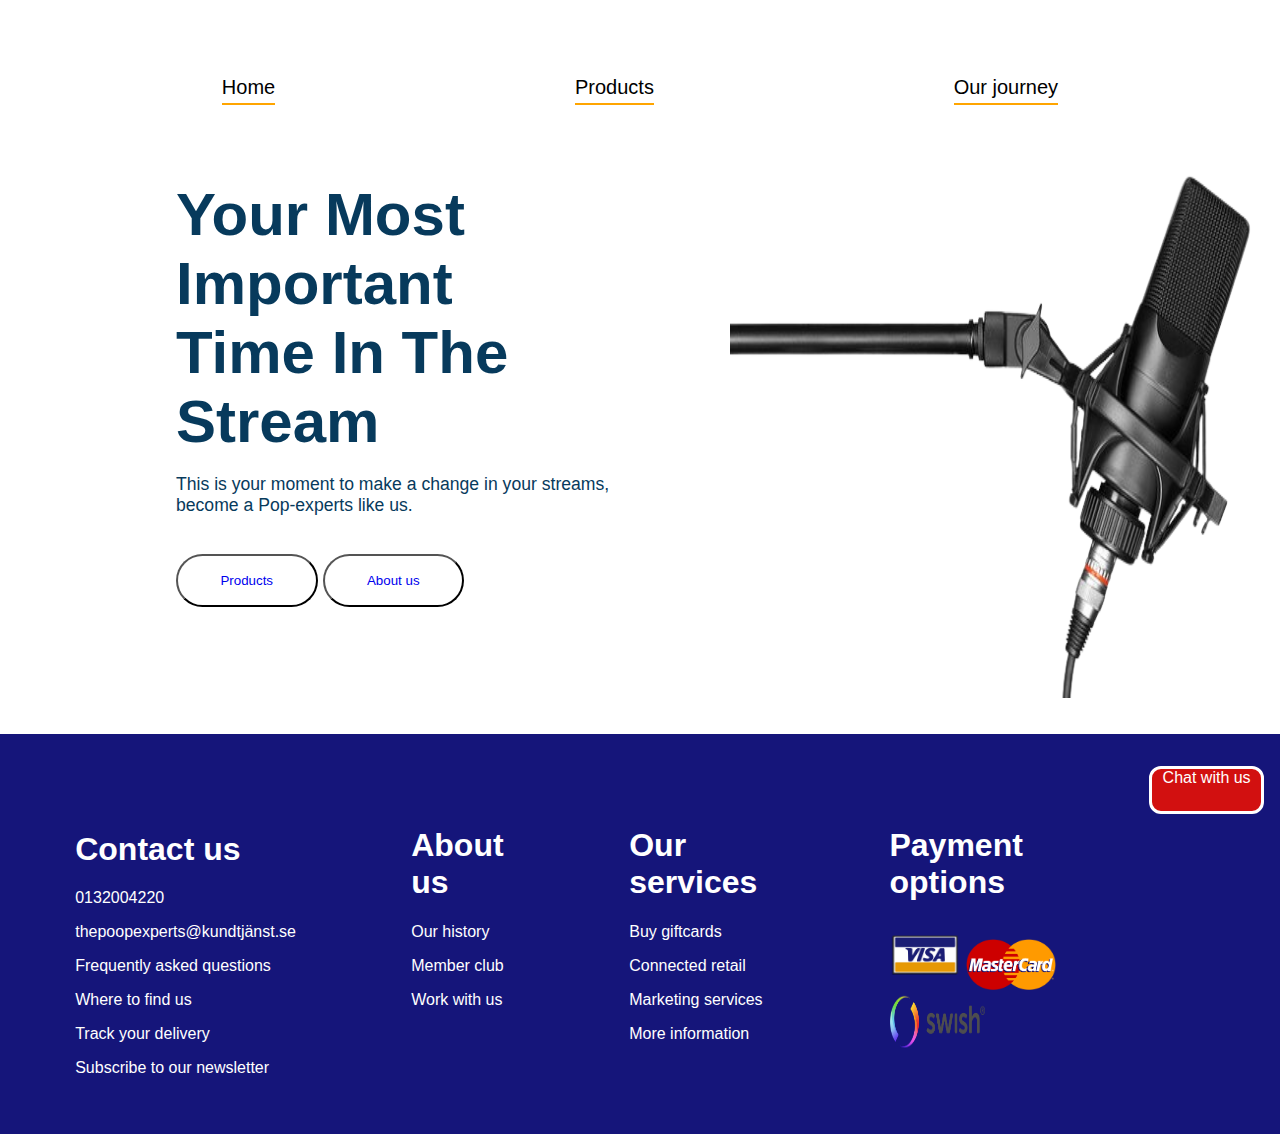
==== index.html @ d526c3e5 "translated project to english/organized the project" ====
<!DOCTYPE html>
<html lang="en">
	<head>
		<meta charset="UTF-8" />
		<meta name="viewport" content="width=device-width, initial-scale=1.0" />
		<title>Document</title>
		<link rel="stylesheet" href="style.css" />
		<link rel="stylesheet" href="nav.css" />
		<link rel="stylesheet" href="homepage.css" />
	</head>
	<body>
		<header>
			<nav>
				<div class="nav-container">
					<div><a href="index.html">Home</a></div>
					<div><a href="./productPage/index.html">Products</a></div>
					<div><a href="./aboutUs/aboutus.html">Our journey</a></div>
				</div>
			</nav>
		</header>
		<main class="homepage">
			<div class="left-container">
				<h1>
					Your Most Important<br />Time In The <span id="Bathroom">Stream</span>
				</h1>
				<p id="undertext-title">
					This is your moment to make a change in your streams,<br />
					become a <span id="Bathroom">Pop-experts</span> like us.
				</p>
				<div class="main-container">
					<div class="button-container">
						<button>
							<a href="./productPage/index.html" style="text-decoration: none"
								>Products</a
							>
						</button>
						<button>
							<a href="./aboutUs/aboutus.html" style="text-decoration: none"
								>About us</a
							>
						</button>
					</div>
				</div>
			</div>
			<div class="right-container">
				<img src="images/micsPNG.png" alt="" />
			</div>
		</main>
		<footer>
			<section class="first">
				<h1>Contact us</h1>
				<p>0132004220</p>
				<p>thepoopexperts@kundtjänst.se</p>
				<p>Frequently asked questions</p>
				<p>Where to find us</p>
				<p>Track your delivery</p>
				<p>Subscribe to our newsletter</p>
			</section>

			<section class="second">
				<h1>About us</h1>
				<p>Our history</p>
				<p>Member club</p>
				<p>Work with us</p>
			</section>

			<section class="third">
				<h1>Our services</h1>
				<p>Buy giftcards</p>
				<p>Connected retail</p>
				<p>Marketing services</p>
				<p>More information</p>
			</section>

			<section class="four">
				<h1>Payment options</h1>
				<img class="visa" src="../images/visa-2623015_640.png" alt="visa" />
				<img
					class="master"
					src="../images/MasterCard_Logo.svg.png"
					alt="master"
				/>
				<img
					class="swish"
					src="../images/Swish_Logo_Secondary_RGB.png"
					alt="swish"
				/>
			</section>

			<section>
				<div class="chatt">Chat with us</div>
			</section>
		</footer>
	</body>
</html>
---- style.css ----
/* Här börjar footer */

footer {
    background-color: #15157a;
    color: #ffffff;
    width: 100%; /* Full width */
    height: 25em;
    display: flex;
    justify-content: space-between; 
    box-sizing: border-box; 
    padding: 1em; 
    margin: 0; 
}


.first{
	margin: 2.2em;
	padding: 1.5em;


}
.first > p:hover{
	text-decoration: underline;
	
}
.second{
	margin: 2em;
	padding: 1.5em;

}
.second > p:hover{
	text-decoration: underline;
}
.third{
	margin: 2em;
	padding: 1.5em;
}
.third > p:hover{
	text-decoration: underline;
}
.four{
	margin: 2em;
	padding: 1.5em;

}
.visa{
	width: 4.5em;
	height: 4.2em;

}
.master{
	width: 5.6em;
	height: 3.2em;

}
.swish{
	width: 6em;
	height: 3.5em;
	

}




.chatt {
	background-color: #d21010;
	color: #ffffff;
	width: 6.8em;
	height: 2.6em;
	border: 3px solid #ffffff;
	border-radius: 12px;
	text-align: center;
	align-self: center; /* Centrerar knappen inom flexboxen */
	margin-top: 1em;
}


.chatt:hover{
	background-color: #1d9595;
}

/*media queri*/

@media screen and (max-width: 900px){
        footer{
			background-color: #15157a;
			display: flex;
		}

}
	

@media screen and (max-width: 600px){
	footer{
		background-color: #15157a;
		display: flex;
		flex-direction: column;
	}

	
}
---- nav.css ----
body {
    margin: 0;
    font-family: Arial, sans-serif;
	display: flex;
	flex-direction: column;
	align-items: center;
}

header {
	height: 20vh;
	/* position: fixed; */
	z-index: 1;

}

nav {
    display: flex;
    justify-content: center;
}

.nav-container {
    width: 90vw;
    height: 20vh;
    background-size: cover;
    background-position: center;
    display: flex;
    flex-wrap: wrap;	
    box-sizing: border-box;
    gap: 1em;
    padding: 1em;
    justify-content: flex-end;
    border-radius: 0.5em;
    text-align: center;
    align-items: center;
}

.nav-container > div {
    background-color: rgba(255, 255, 255, 0.0);
    font-size: 20px;
    padding: 0.5em;
    border-radius: 0.5em;
    display: flex;
    flex: 1 1 auto; 
    justify-content: center;
    align-items: center;
}

.nav-container > div:hover {
    background-color: lightblue;
    position: relative;
    bottom: 0.4em;
}

.nav-container > div a {
    text-decoration: none;
    color: rgb(0, 0, 0);
    border-bottom: 2px solid orange;
    padding-bottom: 0.2em;
    transition: border-color 0.3s;
}


@media (max-width: 768px) {
    .nav-container {
        flex-direction: row;
        height: auto;
    }

    .nav-container > div {
        flex: 1 1 45%; 
        margin-bottom: 0.5em;
    }
}

@media (max-width: 480px) {
    .nav-container {
        flex-direction: row; 
        padding: 0.5em;
    }

    .nav-container > div {
        flex: 1 1 100%;
        font-size: 16px;
        padding: 0.5em;
        margin-bottom: 0.5em;
    }
}
---- homepage.css ----
main {
    display: flex;
    flex-direction: row;
    background-color: rgb(255, 255, 255);
    color: white;
}
.main-container {
    display: flex;
    flex-direction: column;
    /* background-color: rgb(79, 237, 76); */
    width: 18em;
    padding-top: 1.3em;
}
.homepage p {
    color: rgb(7, 58, 92);
}
.homepage h1 {
    color: rgb(7, 58, 92);
    font-size: 60px;
	margin: 0;
}
.title-container {
    display: flex;
    align-self: flex-start;
    color: white;
}
.button-container {
    display: flex;
    flex-direction: row;
    justify-content: left;
    align-items: center;
    gap: 5px;
}
.homepage button:hover {
    background-color: rgb(7, 58, 92);
    color: white;
}
.homepage button {
    display: flex;
    justify-content: center;
    align-items: center;
    width: 12em;
    height: 4em;
    border-radius: 5em;
    background-color: #ffffff;
    color: rgb(7, 58, 92);
    font-style: bold;
}
#expertise {
    color: rgb(71, 182, 255);
}
#undertext-title {
    font-family: 'Franklin Gothic Medium', 'Arial Narrow', Arial, sans-serif;
    font-size: 1.1rem;
    color: rgb(7, 58, 92);
}

.left-container {
    padding-left: 11em;
    /* padding-top: 12em; */
}
.right-container img {
    position: relative;
	bottom: 2em;
    width: 550px;
    height: 550px;
    /* padding-top: 5em; */
    padding-left: 5em;
}
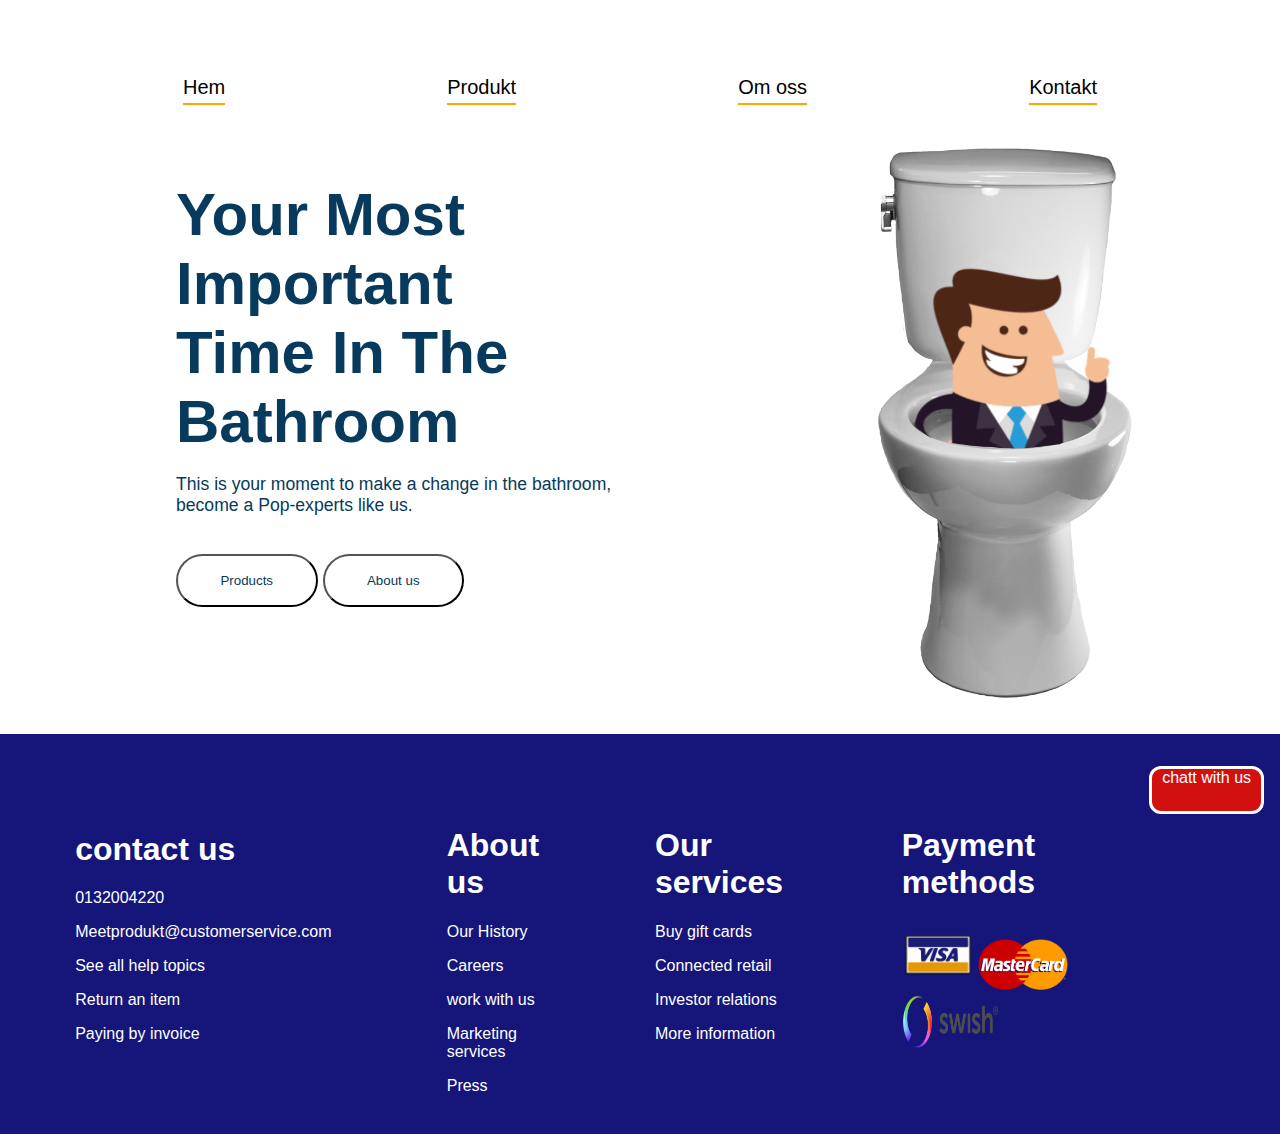
==== commit 25d7c0fe: "html changed" ====
--- a/index.html
+++ b/index.html
@@ -1,95 +1,83 @@
 <!DOCTYPE html>
 <html lang="en">
-	<head>
-		<meta charset="UTF-8" />
-		<meta name="viewport" content="width=device-width, initial-scale=1.0" />
-		<title>Document</title>
-		<link rel="stylesheet" href="style.css" />
-		<link rel="stylesheet" href="nav.css" />
-		<link rel="stylesheet" href="homepage.css" />
-	</head>
-	<body>
-		<header>
-			<nav>
-				<div class="nav-container">
-					<div><a href="index.html">Home</a></div>
-					<div><a href="./productPage/index.html">Products</a></div>
-					<div><a href="./aboutUs/aboutus.html">Our journey</a></div>
-				</div>
-			</nav>
-		</header>
-		<main class="homepage">
-			<div class="left-container">
-				<h1>
-					Your Most Important<br />Time In The <span id="Bathroom">Stream</span>
-				</h1>
-				<p id="undertext-title">
-					This is your moment to make a change in your streams,<br />
-					become a <span id="Bathroom">Pop-experts</span> like us.
-				</p>
-				<div class="main-container">
-					<div class="button-container">
-						<button>
-							<a href="./productPage/index.html" style="text-decoration: none"
-								>Products</a
-							>
-						</button>
-						<button>
-							<a href="./aboutUs/aboutus.html" style="text-decoration: none"
-								>About us</a
-							>
-						</button>
-					</div>
-				</div>
+<head>
+    <meta charset="UTF-8">
+    <meta name="viewport" content="width=device-width, initial-scale=1.0">
+    <title>Document</title>
+    <link rel="stylesheet" href="style.css">
+	<link rel="stylesheet" href="nav.css">
+	<link rel="stylesheet" href="homepage.css">
+</head>
+<body>
+
+	<header> 
+		
+		<nav>
+			<div class="nav-container">
+					
+				<div><a href="index.html">Hem</a></div>
+				<div><a href="#produkt.html">Produkt</a></div>
+				<div><a href="aboutus.html">Om oss</a></div>
+				<div><a href="#kontakt.html">Kontakt</a></div>
+	
 			</div>
-			<div class="right-container">
-				<img src="images/micsPNG.png" alt="" />
-			</div>
-		</main>
-		<footer>
-			<section class="first">
-				<h1>Contact us</h1>
-				<p>0132004220</p>
-				<p>thepoopexperts@kundtjänst.se</p>
-				<p>Frequently asked questions</p>
-				<p>Where to find us</p>
-				<p>Track your delivery</p>
-				<p>Subscribe to our newsletter</p>
-			</section>
+		</nav>
+		
+	</header>
+	<main class="homepage">
+		
+	
+    <div class="left-container">
+        <h1>Your Most Important<Br>Time In The <span id="Bathroom">Bathroom</span></h1>
+            <p id="undertext-title">This is your moment to make a change in the bathroom,<br> become a <span id="Bathroom">Pop-experts</span> like us.
+            </p>
+        <div class="main-container">
+            <div class="button-container">
+                <button>Products</button>
+                <button>About us</button>
+            </div>
+        </div>
+    </div>
+    <div class="right-container">
+    <img src="images/toiletLogo.png" alt="">
+    </div>
+</div>
+</main>
+<footer>
+	<section class="first">
+	<h1>contact us</h1>
+	<p>0132004220</p>
+	<p>Meetprodukt@customerservice.com</p>
+	<p>See all help topics</p>
+	<p>Return an item</p>
+	<p>Paying by invoice</p>
+</section>
+<section class="second">
+	<h1>About us</h1>
+	<p>Our History</p>
+	<p>Careers</p>
+	<p>work with us</p>
+	<p>Marketing services</p>
+	<p>Press</p>
+</section>
+<section class="third">
+	<h1>Our services</h1>
+	<p>Buy gift cards</p>
+	<p>Connected retail</p>
+	<p>Investor relations</p>
+	<p>More information</p>
+</section>
+<section class="four">
+	<h1>Payment methods</h1>
+	<img class="visa" src="images/visa-2623015_640.png" alt="visa">
+	<img class="master" src="images/MasterCard_Logo.svg.png" alt="master">
+	<img class="swish" src="images/Swish_Logo_Secondary_RGB.png" alt="swish">
+	
+</section>
+<section>
+	<div class="chatt">chatt with us</div>
+</section>
+</footer>
 
-			<section class="second">
-				<h1>About us</h1>
-				<p>Our history</p>
-				<p>Member club</p>
-				<p>Work with us</p>
-			</section>
-
-			<section class="third">
-				<h1>Our services</h1>
-				<p>Buy giftcards</p>
-				<p>Connected retail</p>
-				<p>Marketing services</p>
-				<p>More information</p>
-			</section>
-
-			<section class="four">
-				<h1>Payment options</h1>
-				<img class="visa" src="../images/visa-2623015_640.png" alt="visa" />
-				<img
-					class="master"
-					src="../images/MasterCard_Logo.svg.png"
-					alt="master"
-				/>
-				<img
-					class="swish"
-					src="../images/Swish_Logo_Secondary_RGB.png"
-					alt="swish"
-				/>
-			</section>
-
-			<section>
-				<div class="chatt">Chat with us</div>
-			</section>
-		</footer>
-	</body>
-</html>
+</body>
+</html>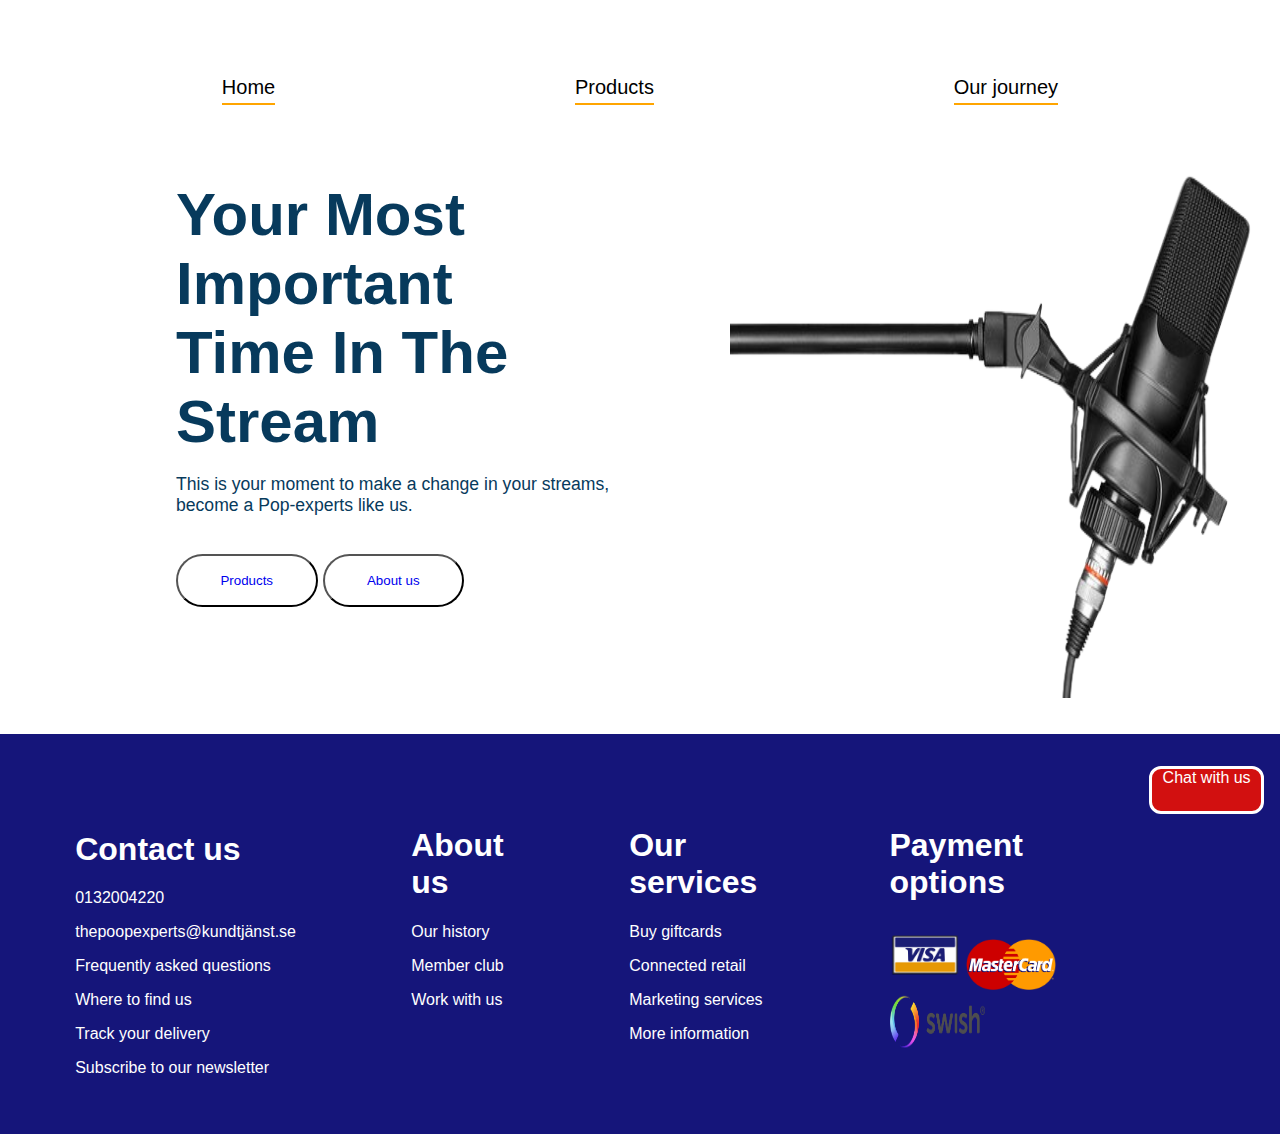
==== commit 289eb957: "changed pics and name for files" ====
--- a/index.html
+++ b/index.html
@@ -1,83 +1,95 @@
 <!DOCTYPE html>
 <html lang="en">
-<head>
-    <meta charset="UTF-8">
-    <meta name="viewport" content="width=device-width, initial-scale=1.0">
-    <title>Document</title>
-    <link rel="stylesheet" href="style.css">
-	<link rel="stylesheet" href="nav.css">
-	<link rel="stylesheet" href="homepage.css">
-</head>
-<body>
+	<head>
+		<meta charset="UTF-8" />
+		<meta name="viewport" content="width=device-width, initial-scale=1.0" />
+		<title>Document</title>
+		<link rel="stylesheet" href="footerStyles.css" />
+		<link rel="stylesheet" href="nav.css" />
+		<link rel="stylesheet" href="homepage.css" />
+	</head>
+	<body>
+		<header>
+			<nav>
+				<div class="nav-container">
+					<div><a href="index.html">Home</a></div>
+					<div><a href="./productPage/index.html">Products</a></div>
+					<div><a href="./aboutUs/aboutus.html">Our journey</a></div>
+				</div>
+			</nav>
+		</header>
+		<main class="homepage">
+			<div class="left-container">
+				<h1>
+					Your Most Important<br />Time In The <span id="Bathroom">Stream</span>
+				</h1>
+				<p id="undertext-title">
+					This is your moment to make a change in your streams,<br />
+					become a <span id="Bathroom">Pop-experts</span> like us.
+				</p>
+				<div class="main-container">
+					<div class="button-container">
+						<button>
+							<a href="./productPage/index.html" style="text-decoration: none"
+								>Products</a
+							>
+						</button>
+						<button>
+							<a href="./aboutUs/aboutus.html" style="text-decoration: none"
+								>About us</a
+							>
+						</button>
+					</div>
+				</div>
+			</div>
+			<div class="right-container">
+				<img src="images/micsPNG.png" alt="" />
+			</div>
+		</main>
+		<footer>
+			<section class="first">
+				<h1>Contact us</h1>
+				<p>0132004220</p>
+				<p>thepoopexperts@kundtjänst.se</p>
+				<p>Frequently asked questions</p>
+				<p>Where to find us</p>
+				<p>Track your delivery</p>
+				<p>Subscribe to our newsletter</p>
+			</section>
 
-	<header> 
-		
-		<nav>
-			<div class="nav-container">
-					
-				<div><a href="index.html">Hem</a></div>
-				<div><a href="#produkt.html">Produkt</a></div>
-				<div><a href="aboutus.html">Om oss</a></div>
-				<div><a href="#kontakt.html">Kontakt</a></div>
-	
-			</div>
-		</nav>
-		
-	</header>
-	<main class="homepage">
-		
-	
-    <div class="left-container">
-        <h1>Your Most Important<Br>Time In The <span id="Bathroom">Bathroom</span></h1>
-            <p id="undertext-title">This is your moment to make a change in the bathroom,<br> become a <span id="Bathroom">Pop-experts</span> like us.
-            </p>
-        <div class="main-container">
-            <div class="button-container">
-                <button>Products</button>
-                <button>About us</button>
-            </div>
-        </div>
-    </div>
-    <div class="right-container">
-    <img src="images/toiletLogo.png" alt="">
-    </div>
-</div>
-</main>
-<footer>
-	<section class="first">
-	<h1>contact us</h1>
-	<p>0132004220</p>
-	<p>Meetprodukt@customerservice.com</p>
-	<p>See all help topics</p>
-	<p>Return an item</p>
-	<p>Paying by invoice</p>
-</section>
-<section class="second">
-	<h1>About us</h1>
-	<p>Our History</p>
-	<p>Careers</p>
-	<p>work with us</p>
-	<p>Marketing services</p>
-	<p>Press</p>
-</section>
-<section class="third">
-	<h1>Our services</h1>
-	<p>Buy gift cards</p>
-	<p>Connected retail</p>
-	<p>Investor relations</p>
-	<p>More information</p>
-</section>
-<section class="four">
-	<h1>Payment methods</h1>
-	<img class="visa" src="images/visa-2623015_640.png" alt="visa">
-	<img class="master" src="images/MasterCard_Logo.svg.png" alt="master">
-	<img class="swish" src="images/Swish_Logo_Secondary_RGB.png" alt="swish">
-	
-</section>
-<section>
-	<div class="chatt">chatt with us</div>
-</section>
-</footer>
+			<section class="second">
+				<h1>About us</h1>
+				<p>Our history</p>
+				<p>Member club</p>
+				<p>Work with us</p>
+			</section>
 
-</body>
-</html>+			<section class="third">
+				<h1>Our services</h1>
+				<p>Buy giftcards</p>
+				<p>Connected retail</p>
+				<p>Marketing services</p>
+				<p>More information</p>
+			</section>
+
+			<section class="four">
+				<h1>Payment options</h1>
+				<img class="visa" src="../images/visa-2623015_640.png" alt="visa" />
+				<img
+					class="master"
+					src="../images/MasterCard_Logo.svg.png"
+					alt="master"
+				/>
+				<img
+					class="swish"
+					src="../images/Swish_Logo_Secondary_RGB.png"
+					alt="swish"
+				/>
+			</section>
+
+			<section>
+				<div class="chatt">Chat with us</div>
+			</section>
+		</footer>
+	</body>
+</html>
--- a/footerStyles.css
+++ b/footerStyles.css
@@ -0,0 +1,104 @@
+
+ /* Här börjar footer */
+
+footer {
+    background-color: #15157a;
+    color: #ffffff;
+    width: 100%; /* Full width */
+    height: 25em;
+    display: flex;
+    justify-content: space-between; 
+    box-sizing: border-box; 
+    padding: 1em; 
+    margin: 0; 
+}
+
+
+.first{
+	margin: 2.2em;
+	padding: 1.5em;
+
+
+}
+.first > p:hover{
+	text-decoration: underline;
+	
+}
+.second{
+	margin: 2em;
+	padding: 1.5em;
+
+}
+.second > p:hover{
+	text-decoration: underline;
+}
+.third{
+	margin: 2em;
+	padding: 1.5em;
+}
+.third > p:hover{
+	text-decoration: underline;
+}
+.four{
+	margin: 2em;
+	padding: 1.5em;
+
+}
+.visa{
+	width: 4.5em;
+	height: 4.2em;
+
+}
+.master{
+	width: 5.6em;
+	height: 3.2em;
+
+}
+.swish{
+	width: 6em;
+	height: 3.5em;
+	
+
+}
+
+
+
+
+.chatt {
+	background-color: #d21010;
+	color: #ffffff;
+	width: 6.8em;
+	height: 2.6em;
+	border: 3px solid #ffffff;
+	border-radius: 12px;
+	text-align: center;
+	align-self: center; /* Centrerar knappen inom flexboxen */
+	margin-top: 1em;
+}
+
+
+.chatt:hover{
+	background-color: #1d9595;
+}
+
+/*media queri*/
+
+@media screen and (max-width: 900px){
+        footer{
+			background-color: #15157a;
+			display: flex;
+		}
+
+}
+	
+
+@media screen and (max-width: 600px){
+	footer{
+		background-color: #15157a;
+		display: flex;
+		flex-direction: column;
+	}
+
+	
+}
+	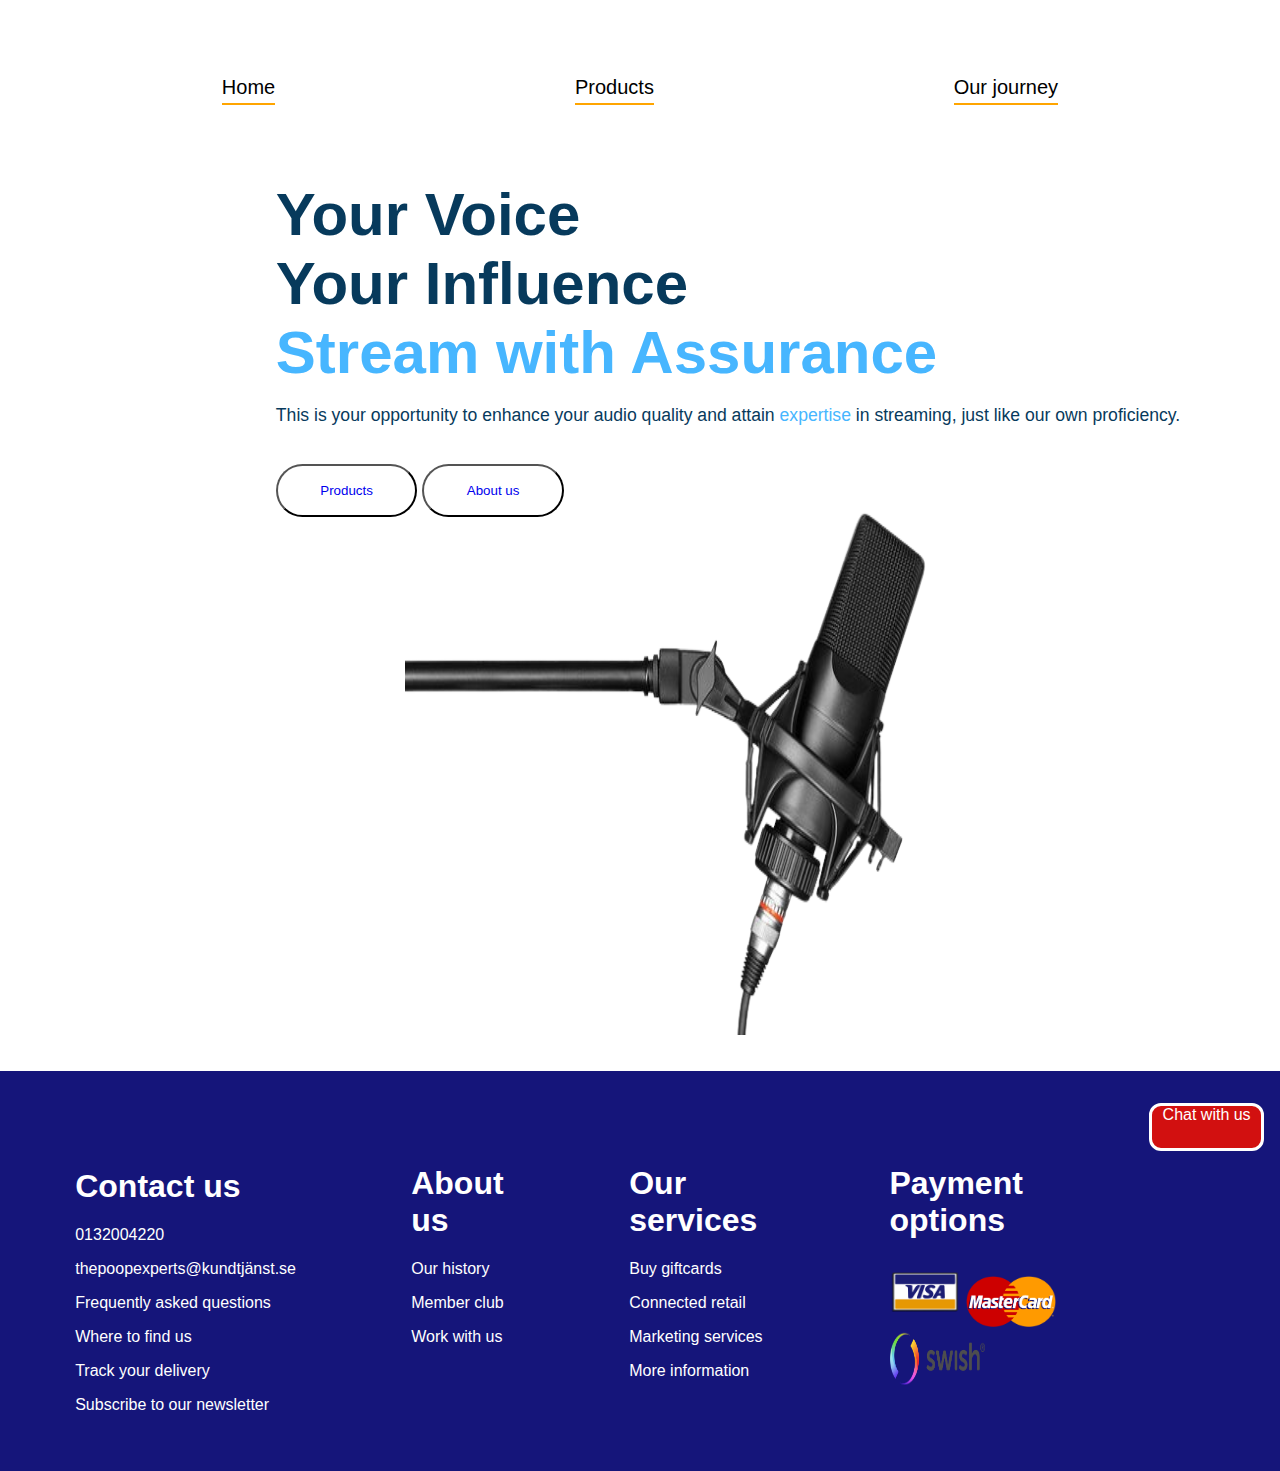
==== commit dde59cf1: "fixed home page to be responsive" ====
--- a/index.html
+++ b/index.html
@@ -21,11 +21,17 @@
 		<main class="homepage">
 			<div class="left-container">
 				<h1>
-					Your Most Important<br />Time In The <span id="Bathroom">Stream</span>
+					Your Voice<br />
+					Your Influence
+					<span id="expertise">
+						<br />
+						Stream with Assurance</span
+					>
 				</h1>
 				<p id="undertext-title">
-					This is your moment to make a change in your streams,<br />
-					become a <span id="Bathroom">Pop-experts</span> like us.
+					This is your opportunity to enhance your audio quality and attain
+					<span id="expertise">expertise</span> in streaming, just like our own
+					proficiency.
 				</p>
 				<div class="main-container">
 					<div class="button-container">
--- a/homepage.css
+++ b/homepage.css
@@ -1,29 +1,35 @@
 main {
     display: flex;
     flex-direction: row;
-    background-color: rgb(255, 255, 255);
-    color: white;
+    background-color: #ffffff;
+    color: #ffffff;
+    flex-wrap: wrap; 
+    justify-content: center; 
 }
+
 .main-container {
     display: flex;
     flex-direction: column;
-    /* background-color: rgb(79, 237, 76); */
     width: 18em;
     padding-top: 1.3em;
 }
+
 .homepage p {
-    color: rgb(7, 58, 92);
+    color: #073a5c;
 }
+
 .homepage h1 {
-    color: rgb(7, 58, 92);
+    color: #073a5c;
     font-size: 60px;
-	margin: 0;
+    margin: 0;
 }
+
 .title-container {
     display: flex;
     align-self: flex-start;
-    color: white;
+    color: #ffffff;
 }
+
 .button-container {
     display: flex;
     flex-direction: row;
@@ -31,10 +37,12 @@
     align-items: center;
     gap: 5px;
 }
+
 .homepage button:hover {
-    background-color: rgb(7, 58, 92);
-    color: white;
+    background-color: #073a5c;
+    color: #ffffff;
 }
+
 .homepage button {
     display: flex;
     justify-content: center;
@@ -43,27 +51,77 @@
     height: 4em;
     border-radius: 5em;
     background-color: #ffffff;
-    color: rgb(7, 58, 92);
+    color: #073a5c;
     font-style: bold;
 }
+
 #expertise {
-    color: rgb(71, 182, 255);
+    color: #47b6ff;
 }
+
 #undertext-title {
     font-family: 'Franklin Gothic Medium', 'Arial Narrow', Arial, sans-serif;
     font-size: 1.1rem;
-    color: rgb(7, 58, 92);
+    color: #073a5c;
 }
 
 .left-container {
     padding-left: 11em;
-    /* padding-top: 12em; */
 }
+
 .right-container img {
     position: relative;
-	bottom: 2em;
+    bottom: 2em;
     width: 550px;
     height: 550px;
-    /* padding-top: 5em; */
     padding-left: 5em;
-}+}
+
+/* Responsive Styles */
+@media (max-width: 1200px) {
+    .left-container {
+        padding-left: 5em; 
+    }
+    .right-container img {
+        width: 450px;
+        height: 450px;
+        padding-left: 2em;
+    }
+}
+
+@media (max-width: 768px) {
+    main {
+        flex-direction: column; 
+        align-items: center; 
+    }
+    .left-container {
+        padding-left: 0; 
+        text-align: center; 
+    }
+    .right-container img {
+        width: 300px;
+        height: 300px; 
+        padding-left: 0;
+    }
+    .homepage h1 {
+        font-size: 40px; 
+    }
+    .homepage button {
+        width: 10em;
+        height: 3em;
+    }
+}
+
+@media (max-width: 480px) {
+    .homepage h1 {
+        font-size: 30px;
+    }
+    .homepage button {
+        width: 8em;
+        height: 2.5em;
+    }
+    .right-container img {
+        width: 250px;
+        height: 250px;
+    }
+}
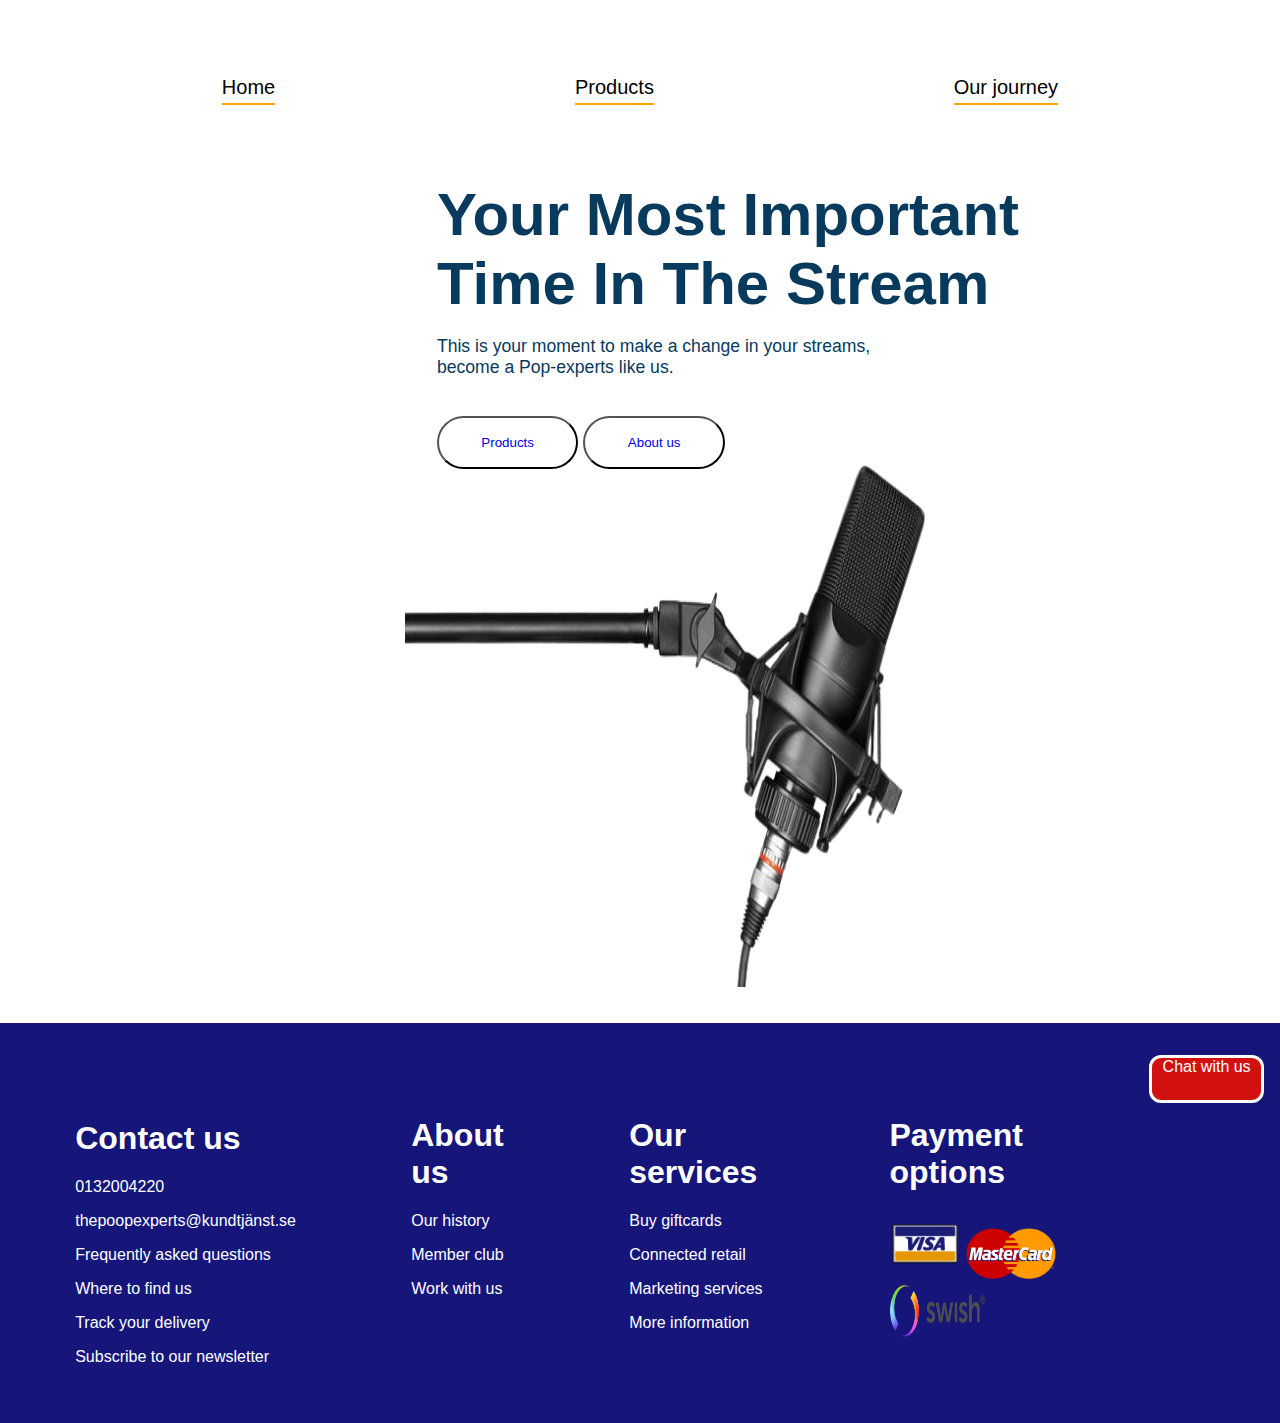
==== commit b23df653: "fix favicon" ====
--- a/index.html
+++ b/index.html
@@ -3,10 +3,11 @@
 	<head>
 		<meta charset="UTF-8" />
 		<meta name="viewport" content="width=device-width, initial-scale=1.0" />
-		<title>Document</title>
+		<title>The Poop Experts</title>
 		<link rel="stylesheet" href="footerStyles.css" />
 		<link rel="stylesheet" href="nav.css" />
 		<link rel="stylesheet" href="homepage.css" />
+		<link rel="icon" type="image/x-icon" href="/images/microphone.png">
 	</head>
 	<body>
 		<header>
@@ -21,17 +22,11 @@
 		<main class="homepage">
 			<div class="left-container">
 				<h1>
-					Your Voice<br />
-					Your Influence
-					<span id="expertise">
-						<br />
-						Stream with Assurance</span
-					>
+					Your Most Important<br />Time In The <span id="Bathroom">Stream</span>
 				</h1>
 				<p id="undertext-title">
-					This is your opportunity to enhance your audio quality and attain
-					<span id="expertise">expertise</span> in streaming, just like our own
-					proficiency.
+					This is your moment to make a change in your streams,<br />
+					become a <span id="Bathroom">Pop-experts</span> like us.
 				</p>
 				<div class="main-container">
 					<div class="button-container">
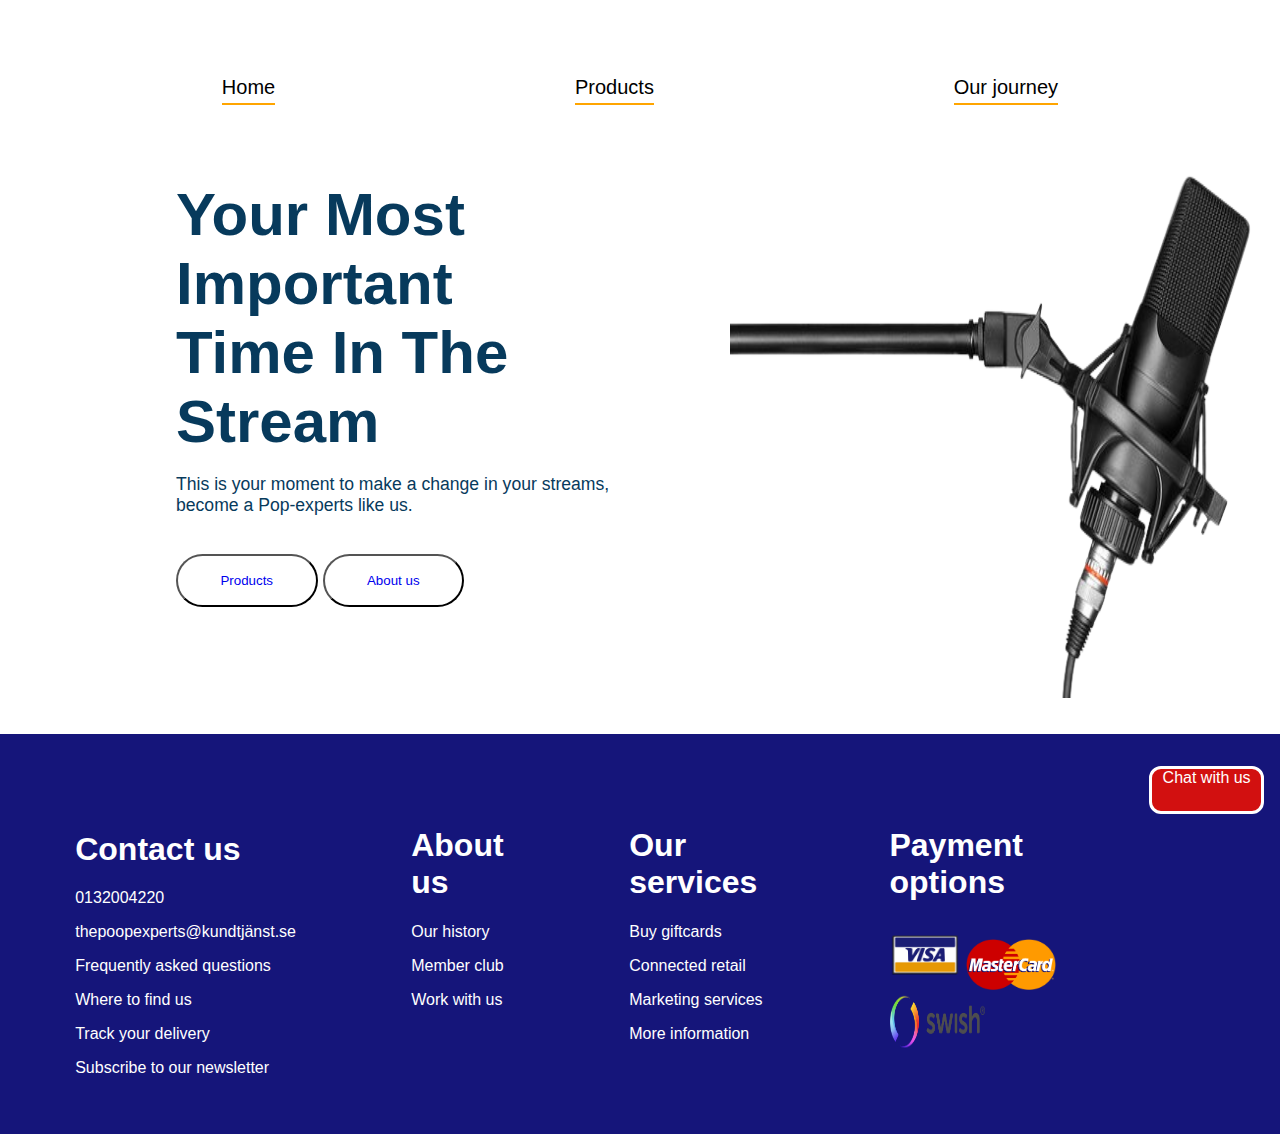
==== commit 0da1f631: "Merge branch 'dev' of https://github.com/ipieropan/thePoopExperts into dev" ====
--- a/footerStyles.css
+++ b/footerStyles.css
@@ -87,6 +87,7 @@
         footer{
 			background-color: #15157a;
 			display: flex;
+			flex-wrap: wrap;
 		}
 
 }
@@ -97,6 +98,7 @@
 		background-color: #15157a;
 		display: flex;
 		flex-direction: column;
+		flex-wrap: wrap;
 	}
 
 	
--- a/homepage.css
+++ b/homepage.css
@@ -1,35 +1,29 @@
 main {
     display: flex;
     flex-direction: row;
-    background-color: #ffffff;
-    color: #ffffff;
-    flex-wrap: wrap; 
-    justify-content: center; 
+    background-color: rgb(255, 255, 255);
+    color: white;
 }
-
 .main-container {
     display: flex;
     flex-direction: column;
+    /* background-color: rgb(79, 237, 76); */
     width: 18em;
     padding-top: 1.3em;
 }
-
 .homepage p {
-    color: #073a5c;
+    color: rgb(7, 58, 92);
 }
-
 .homepage h1 {
-    color: #073a5c;
+    color: rgb(7, 58, 92);
     font-size: 60px;
-    margin: 0;
+	margin: 0;
 }
-
 .title-container {
     display: flex;
     align-self: flex-start;
-    color: #ffffff;
+    color: white;
 }
-
 .button-container {
     display: flex;
     flex-direction: row;
@@ -37,12 +31,10 @@
     align-items: center;
     gap: 5px;
 }
-
 .homepage button:hover {
-    background-color: #073a5c;
-    color: #ffffff;
+    background-color: rgb(7, 58, 92);
+    color: white;
 }
-
 .homepage button {
     display: flex;
     justify-content: center;
@@ -51,77 +43,27 @@
     height: 4em;
     border-radius: 5em;
     background-color: #ffffff;
-    color: #073a5c;
+    color: rgb(7, 58, 92);
     font-style: bold;
 }
-
 #expertise {
-    color: #47b6ff;
+    color: rgb(71, 182, 255);
 }
-
 #undertext-title {
     font-family: 'Franklin Gothic Medium', 'Arial Narrow', Arial, sans-serif;
     font-size: 1.1rem;
-    color: #073a5c;
+    color: rgb(7, 58, 92);
 }
 
 .left-container {
     padding-left: 11em;
+    /* padding-top: 12em; */
 }
-
 .right-container img {
     position: relative;
-    bottom: 2em;
+	bottom: 2em;
     width: 550px;
     height: 550px;
+    /* padding-top: 5em; */
     padding-left: 5em;
-}
-
-/* Responsive Styles */
-@media (max-width: 1200px) {
-    .left-container {
-        padding-left: 5em; 
-    }
-    .right-container img {
-        width: 450px;
-        height: 450px;
-        padding-left: 2em;
-    }
-}
-
-@media (max-width: 768px) {
-    main {
-        flex-direction: column; 
-        align-items: center; 
-    }
-    .left-container {
-        padding-left: 0; 
-        text-align: center; 
-    }
-    .right-container img {
-        width: 300px;
-        height: 300px; 
-        padding-left: 0;
-    }
-    .homepage h1 {
-        font-size: 40px; 
-    }
-    .homepage button {
-        width: 10em;
-        height: 3em;
-    }
-}
-
-@media (max-width: 480px) {
-    .homepage h1 {
-        font-size: 30px;
-    }
-    .homepage button {
-        width: 8em;
-        height: 2.5em;
-    }
-    .right-container img {
-        width: 250px;
-        height: 250px;
-    }
-}
+}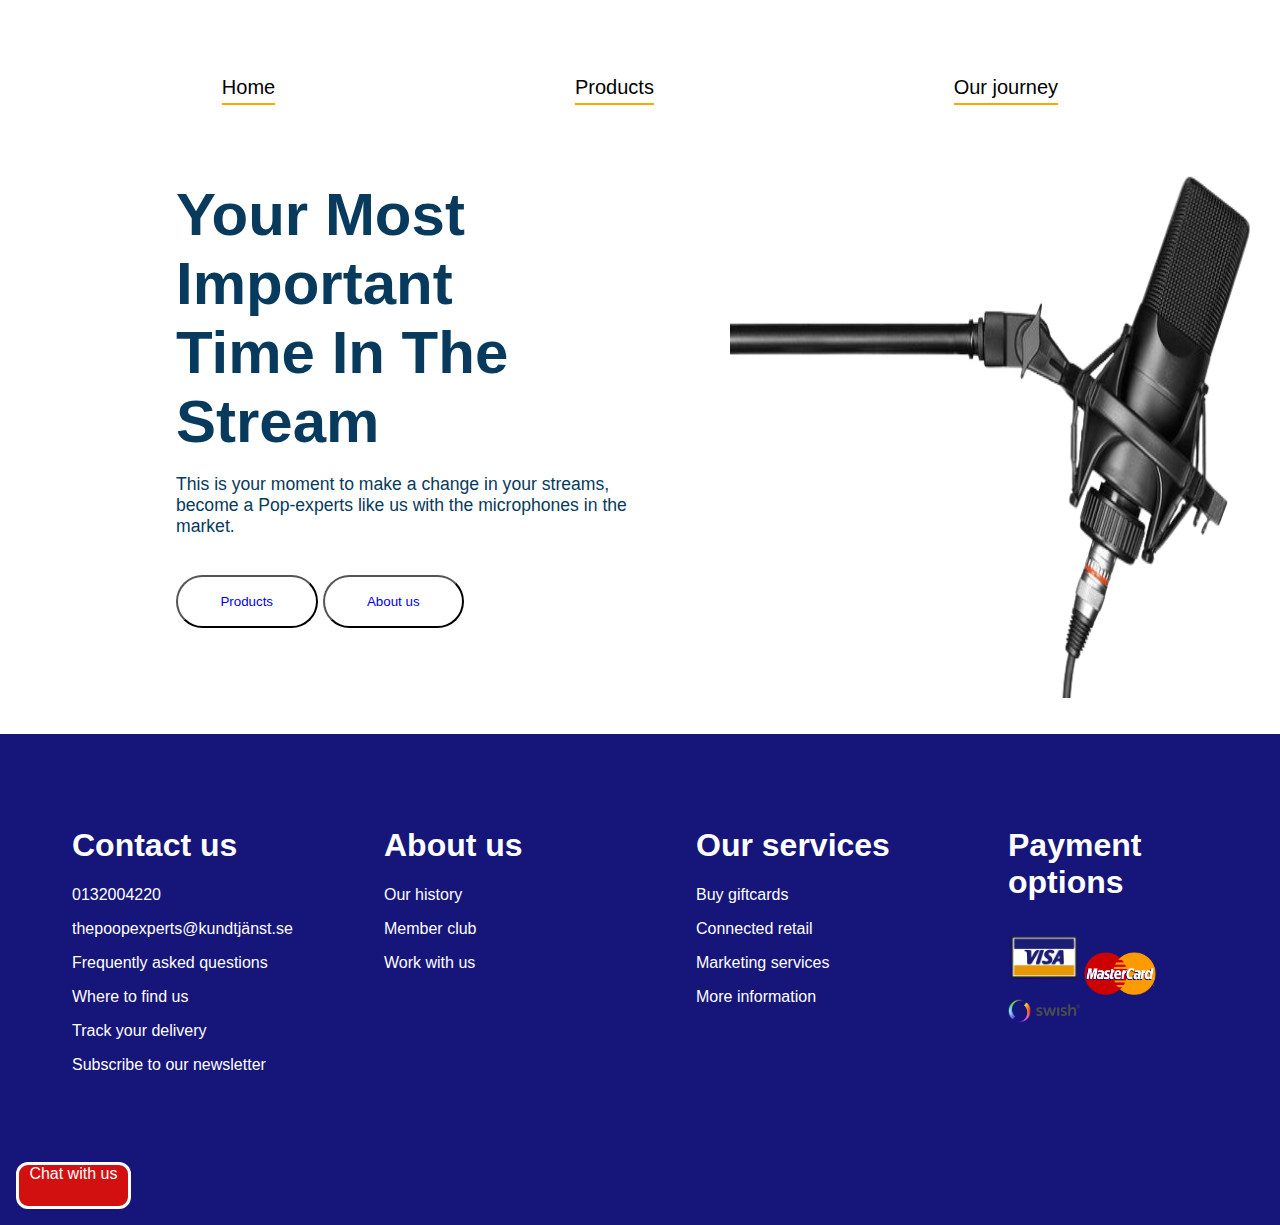
==== commit 9da4f02e: "last updates" ====
--- a/index.html
+++ b/index.html
@@ -26,7 +26,7 @@
 				</h1>
 				<p id="undertext-title">
 					This is your moment to make a change in your streams,<br />
-					become a <span id="Bathroom">Pop-experts</span> like us.
+					become a <span id="Bathroom">Pop-experts</span> like us with the microphones in the market.
 				</p>
 				<div class="main-container">
 					<div class="button-container">
--- a/footerStyles.css
+++ b/footerStyles.css
@@ -1,106 +1,84 @@
-
- /* Här börjar footer */
-
 footer {
     background-color: #15157a;
     color: #ffffff;
-    width: 100%; /* Full width */
-    height: 25em;
+    width: 100%;
+    height: auto;
     display: flex;
-    justify-content: space-between; 
-    box-sizing: border-box; 
-    padding: 1em; 
-    margin: 0; 
+    justify-content: space-between;
+    box-sizing: border-box;
+    padding: 1em;
+    margin: 0;
+    flex-wrap: wrap;
 }
 
-
-.first{
-	margin: 2.2em;
-	padding: 1.5em;
-
-
-}
-.first > p:hover{
-	text-decoration: underline;
-	
-}
-.second{
-	margin: 2em;
-	padding: 1.5em;
-
-}
-.second > p:hover{
-	text-decoration: underline;
-}
-.third{
-	margin: 2em;
-	padding: 1.5em;
-}
-.third > p:hover{
-	text-decoration: underline;
-}
-.four{
-	margin: 2em;
-	padding: 1.5em;
-
-}
-.visa{
-	width: 4.5em;
-	height: 4.2em;
-
-}
-.master{
-	width: 5.6em;
-	height: 3.2em;
-
-}
-.swish{
-	width: 6em;
-	height: 3.5em;
-	
-
+.first, .second, .third, .four {
+    flex: 1 1 200px;
+    margin: 2em;
+    padding: 1.5em;
+    min-width: 200px;
 }
 
+.first > p:hover, .second > p:hover, .third > p:hover {
+    text-decoration: underline;
+}
 
-
+.visa, .master, .swish {
+    width: 4.5em;
+    height: auto;
+}
 
 .chatt {
-	background-color: #d21010;
-	color: #ffffff;
-	width: 6.8em;
-	height: 2.6em;
-	border: 3px solid #ffffff;
-	border-radius: 12px;
-	text-align: center;
-	align-self: center; /* Centrerar knappen inom flexboxen */
-	margin-top: 1em;
+    background-color: #d21010;
+    color: #ffffff;
+    width: 6.8em;
+    height: 2.6em;
+    border: 3px solid #ffffff;
+    border-radius: 12px;
+    text-align: center;
+    align-self: center;
+    margin-top: 1em;
 }
 
-
-.chatt:hover{
-	background-color: #1d9595;
+.chatt:hover {
+    background-color: #1d9595;
 }
 
-/*media queri*/
+@media screen and (max-width: 900px) {
+    footer {
+        flex-wrap: wrap;
+        justify-content: center;
+        padding: 1.5em;
+    }
 
-@media screen and (max-width: 900px){
-        footer{
-			background-color: #15157a;
-			display: flex;
-			flex-wrap: wrap;
-		}
+    .first, .second, .third, .four {
+        flex: 1 1 100%;
+        margin: 1em 0;
+        text-align: center;
+    }
 
+    .chatt {
+        margin: 1.5em auto;
+    }
 }
-	
 
-@media screen and (max-width: 600px){
-	footer{
-		background-color: #15157a;
-		display: flex;
-		flex-direction: column;
-		flex-wrap: wrap;
-	}
+@media screen and (max-width: 600px) {
+    footer {
+        flex-direction: column;
+        align-items: center;
+    }
 
-	
+    .first, .second, .third, .four {
+        flex: 1 1 100%;
+        margin: 1em 0;
+        text-align: center;
+    }
+
+    .visa, .master, .swish {
+        margin: 0.5em auto;
+        display: block;
+    }
+
+    .chatt {
+        margin: 2em auto;
+    }
 }
-	--- a/homepage.css
+++ b/homepage.css
@@ -4,26 +4,30 @@
     background-color: rgb(255, 255, 255);
     color: white;
 }
+
 .main-container {
     display: flex;
     flex-direction: column;
-    /* background-color: rgb(79, 237, 76); */
     width: 18em;
     padding-top: 1.3em;
 }
+
 .homepage p {
     color: rgb(7, 58, 92);
 }
+
 .homepage h1 {
     color: rgb(7, 58, 92);
     font-size: 60px;
-	margin: 0;
+    margin: 0;
 }
+
 .title-container {
     display: flex;
     align-self: flex-start;
     color: white;
 }
+
 .button-container {
     display: flex;
     flex-direction: row;
@@ -31,10 +35,12 @@
     align-items: center;
     gap: 5px;
 }
+
 .homepage button:hover {
     background-color: rgb(7, 58, 92);
     color: white;
 }
+
 .homepage button {
     display: flex;
     justify-content: center;
@@ -46,9 +52,11 @@
     color: rgb(7, 58, 92);
     font-style: bold;
 }
+
 #expertise {
     color: rgb(71, 182, 255);
 }
+
 #undertext-title {
     font-family: 'Franklin Gothic Medium', 'Arial Narrow', Arial, sans-serif;
     font-size: 1.1rem;
@@ -57,13 +65,85 @@
 
 .left-container {
     padding-left: 11em;
-    /* padding-top: 12em; */
 }
+
 .right-container img {
     position: relative;
-	bottom: 2em;
+    bottom: 2em;
     width: 550px;
     height: 550px;
-    /* padding-top: 5em; */
     padding-left: 5em;
-}+}
+
+/* Media Queries */
+
+@media screen and (max-width: 900px) {
+    main {
+        flex-direction: column;
+        align-items: center;
+        padding: 1em;
+    }
+
+    .left-container {
+        padding-left: 0;
+        text-align: center;
+    }
+
+    .main-container {
+        width: 100%;
+        padding-top: 0.5em;
+    }
+
+    .homepage h1 {
+        font-size: 48px;
+    }
+
+    .button-container {
+        justify-content: center;
+        gap: 10px;
+    }
+
+    .right-container img {
+        width: 450px;
+        height: 450px;
+    }
+}
+
+
+@media screen and (max-width: 600px) {
+    main {
+        flex-direction: column; 
+        align-items: center;
+        padding: 0.5em;
+    }
+
+    .left-container {
+        padding-left: 0;
+        text-align: center;
+    }
+
+    .main-container {
+        width: 100%;
+        padding-top: 0.5em;
+    }
+
+    .homepage h1 {
+        font-size: 36px;
+    }
+
+    .homepage button {
+        width: 10em;
+        height: 3.5em;
+        font-size: 0.9rem;
+    }
+
+    .button-container {
+        justify-content: center;
+        gap: 10px;
+    }
+
+    
+    .right-container img {
+        display: none; /* no images when on smaller screens to look cleaner */
+    }
+}
